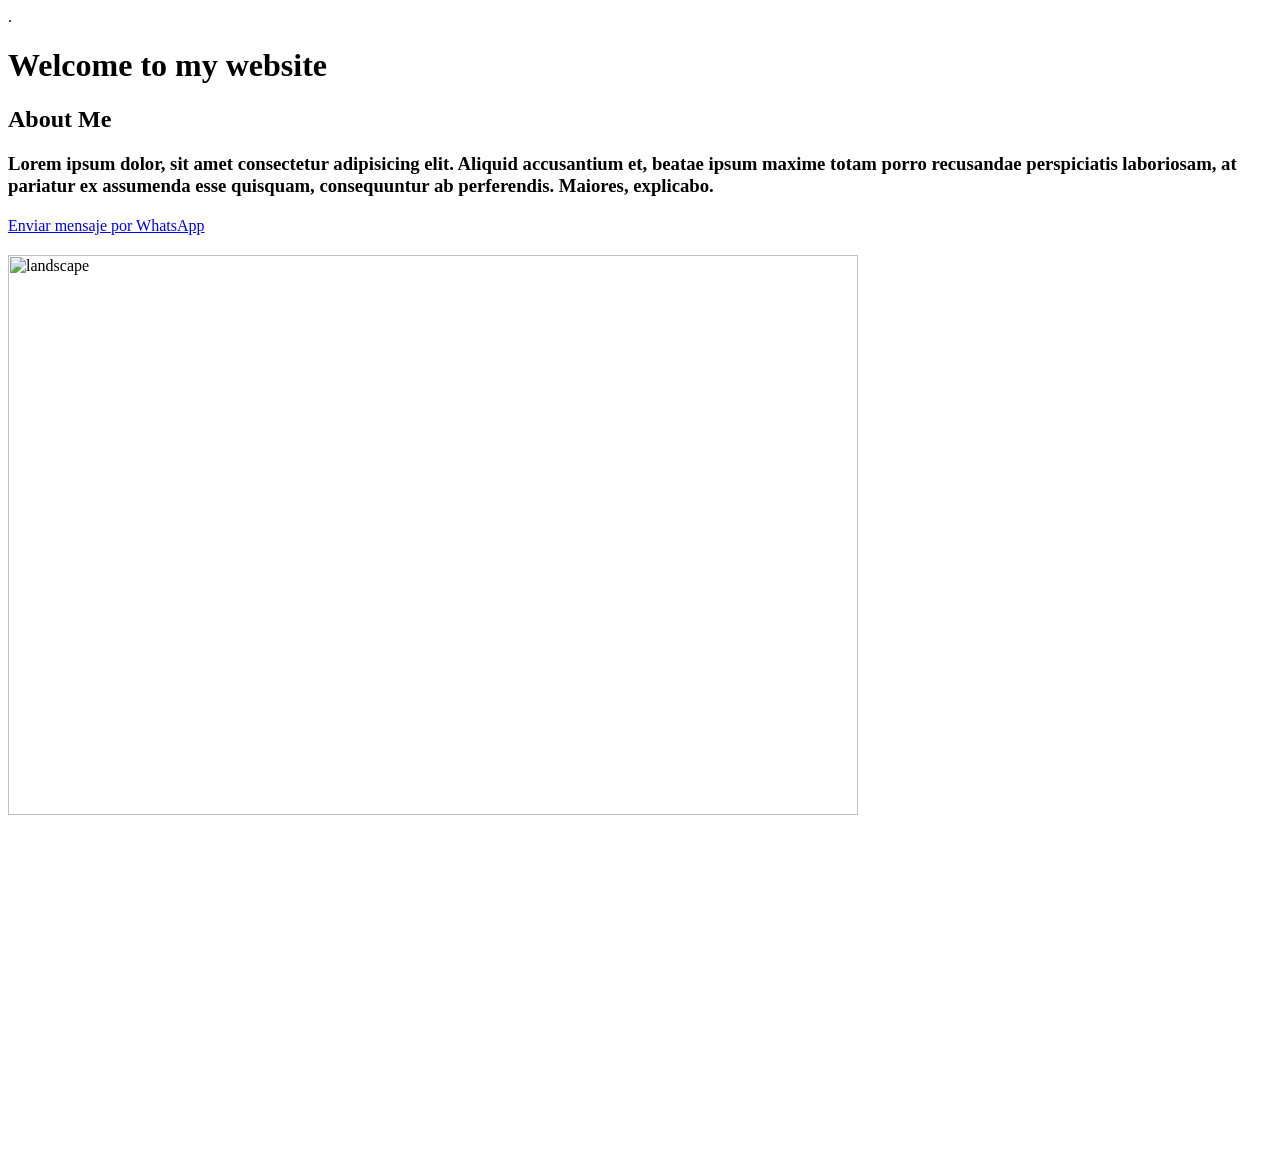
==== index.html @ 63a3f4ae "Add files via upload" ====
<html> 
<head> 
        <title> My first website </title>
        <meta charset="UTF-8"> 
        <meta lang="en">. 
    </head>
    <body>
            <h1>Welcome to my website</h1>
            <h2>About Me</h2>  
            <h3>Lorem ipsum dolor, sit amet consectetur adipisicing elit. Aliquid accusantium et, beatae ipsum maxime totam porro recusandae perspiciatis laboriosam, at pariatur ex assumenda esse quisquam, consequuntur ab perferendis. Maiores, explicabo.
            </h3>
            <p style="margin-top:20px;">
            </p>


            <a href="https://wa.me/5219515046000"> Enviar mensaje por WhatsApp </a>
            <p style="margin-top:20px;">
            </p>
            <img 
                src="/Users/strada/Desktop/landscape.jpg" 
                alt="landscape" 
                width="850" 
                height="560"
                style="margin-bottom:20px;">

            <iframe
                width="560"
                height="315"
                src="https://www.youtube-nocookie.com/embed/Nsv07AuY9k0?si=y05BnMBQCoe88SKb"
                title="YouTube video player"
                frameborder="0">
            </iframe>
    </body>

</html>
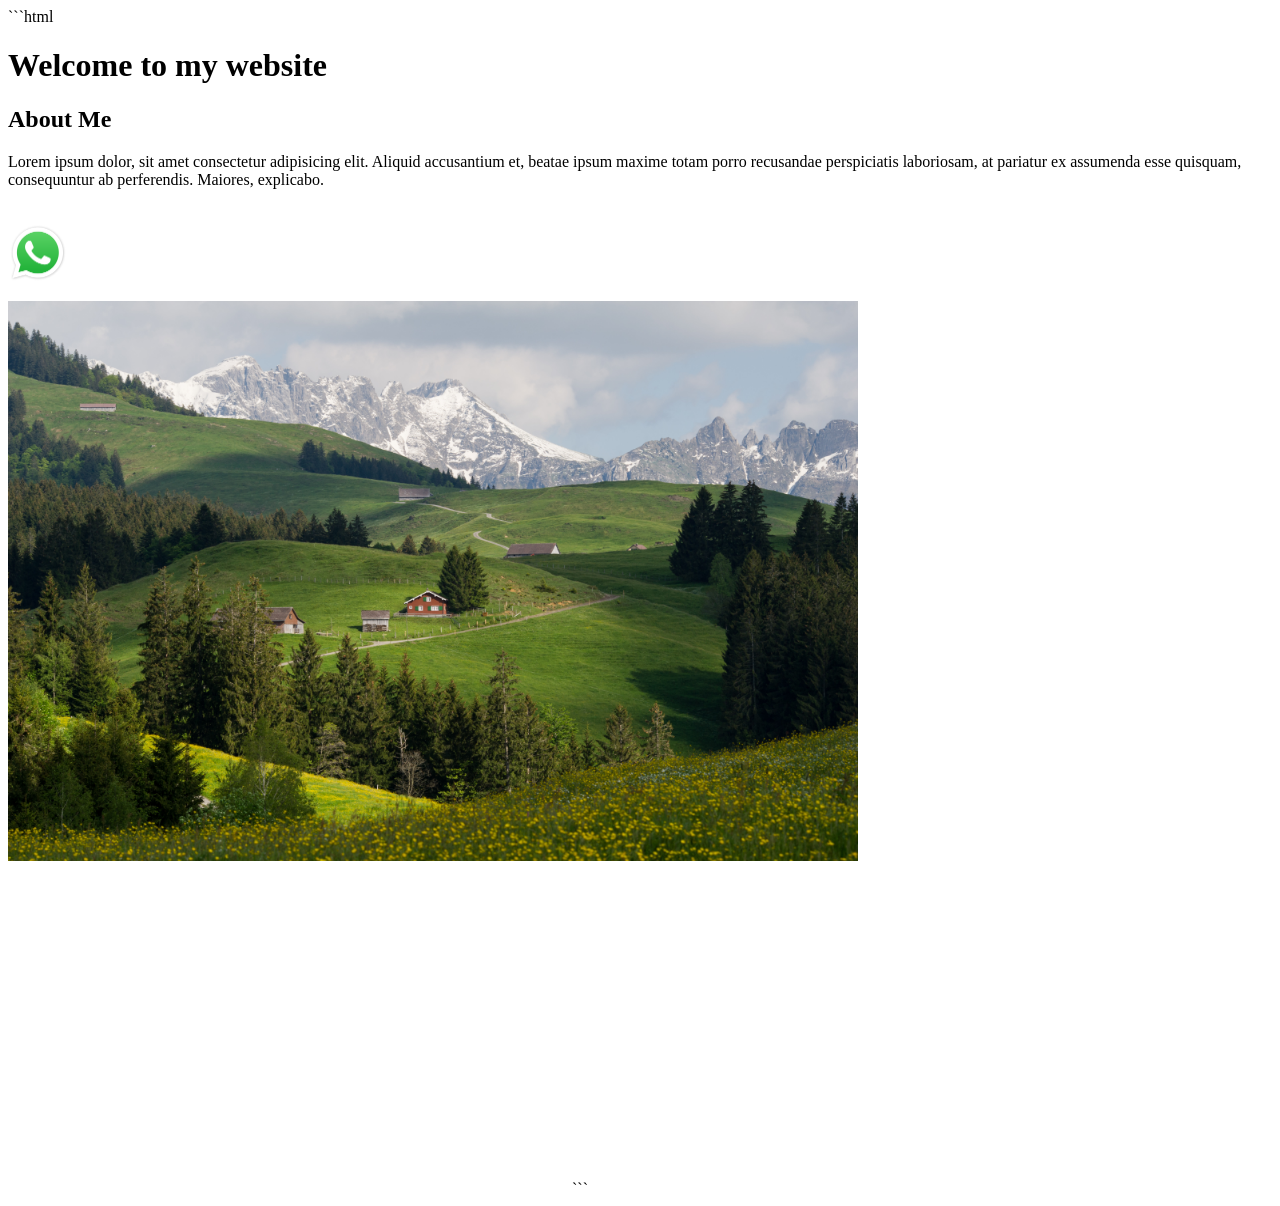
==== commit 1b0cad36: "Add files via upload" ====
--- a/index.html
+++ b/index.html
@@ -1,35 +1,52 @@
-<html> 
-<head> 
-        <title> My first website </title>
-        <meta charset="UTF-8"> 
-        <meta lang="en">. 
-    </head>
-    <body>
-            <h1>Welcome to my website</h1>
-            <h2>About Me</h2>  
-            <h3>Lorem ipsum dolor, sit amet consectetur adipisicing elit. Aliquid accusantium et, beatae ipsum maxime totam porro recusandae perspiciatis laboriosam, at pariatur ex assumenda esse quisquam, consequuntur ab perferendis. Maiores, explicabo.
-            </h3>
-            <p style="margin-top:20px;">
-            </p>
+```html
+<html>
 
+<head>
+    <title>My first website</title>
+    <meta charset="UTF-8">
+    <meta lang="en">
+</head>
 
-            <a href="https://wa.me/5219515046000"> Enviar mensaje por WhatsApp </a>
-            <p style="margin-top:20px;">
-            </p>
-            <img 
-                src="/Users/strada/Desktop/landscape.jpg" 
-                alt="landscape" 
-                width="850" 
-                height="560"
-                style="margin-bottom:20px;">
+<body>
 
-            <iframe
-                width="560"
-                height="315"
-                src="https://www.youtube-nocookie.com/embed/Nsv07AuY9k0?si=y05BnMBQCoe88SKb"
-                title="YouTube video player"
-                frameborder="0">
-            </iframe>
-    </body>
+    <h1>Welcome to my website</h1>
 
-</html>+    <h2>About Me</h2>
+
+    <p>
+        Lorem ipsum dolor, sit amet consectetur adipisicing elit. Aliquid accusantium et, beatae ipsum maxime totam porro recusandae perspiciatis laboriosam, at pariatur ex assumenda esse quisquam, consequuntur ab perferendis. Maiores, explicabo.
+    </p>
+
+    <br>
+
+    <a href="https://wa.me/5219515046000" target="_blank">
+        <img 
+            src="WhatsApp.png"
+            alt="WhatsApp"
+            width="60">
+    </a>
+
+    <br><br>
+
+    <img 
+        src="landscape.jpg"
+        alt="landscape"
+        width="850"
+        height="560">
+
+    <br><br>
+
+    <iframe
+        width="560"
+        height="315"
+        src="https://www.youtube-nocookie.com/embed/Nsv07AuY9k0"
+        title="YouTube video player"
+        frameborder="0"
+        allow="accelerometer; autoplay; clipboard-write; encrypted-media; gyroscope; picture-in-picture; web-share"
+        allowfullscreen>
+    </iframe>
+
+</body>
+
+</html>
+```
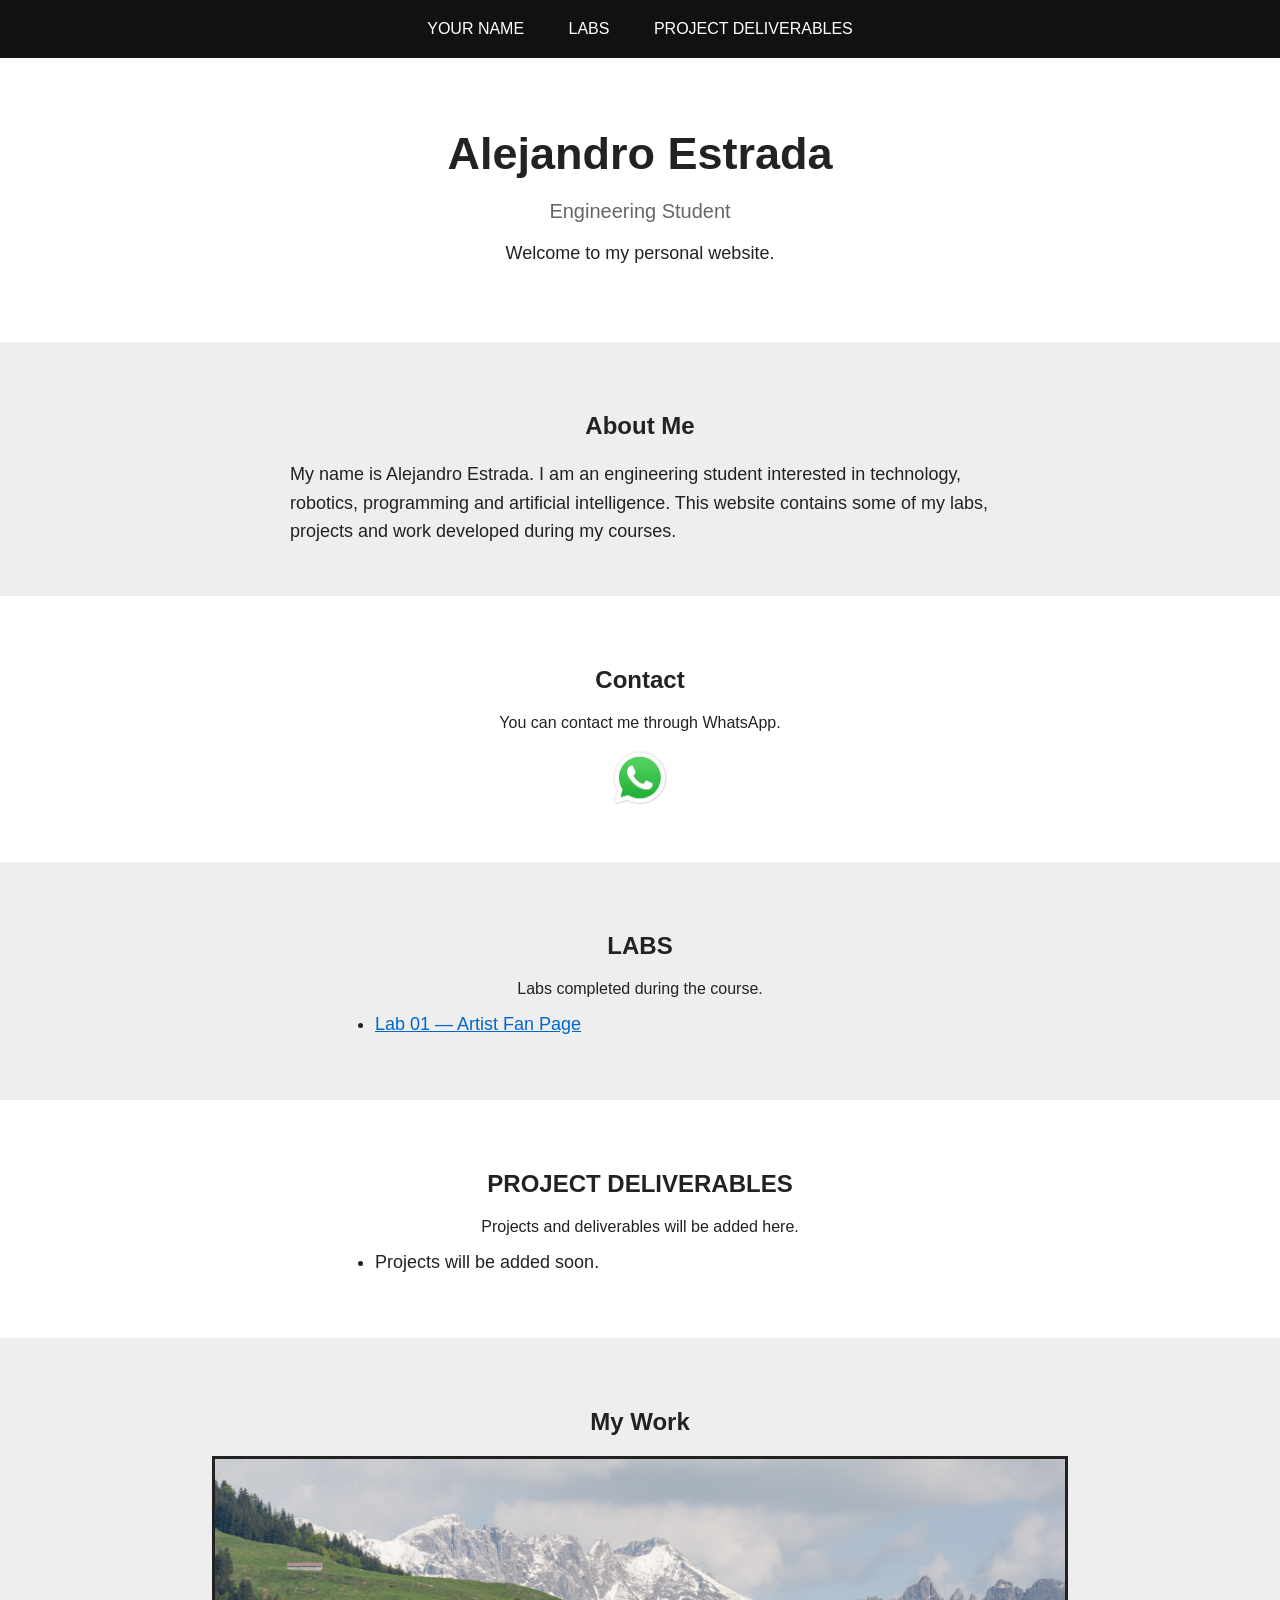
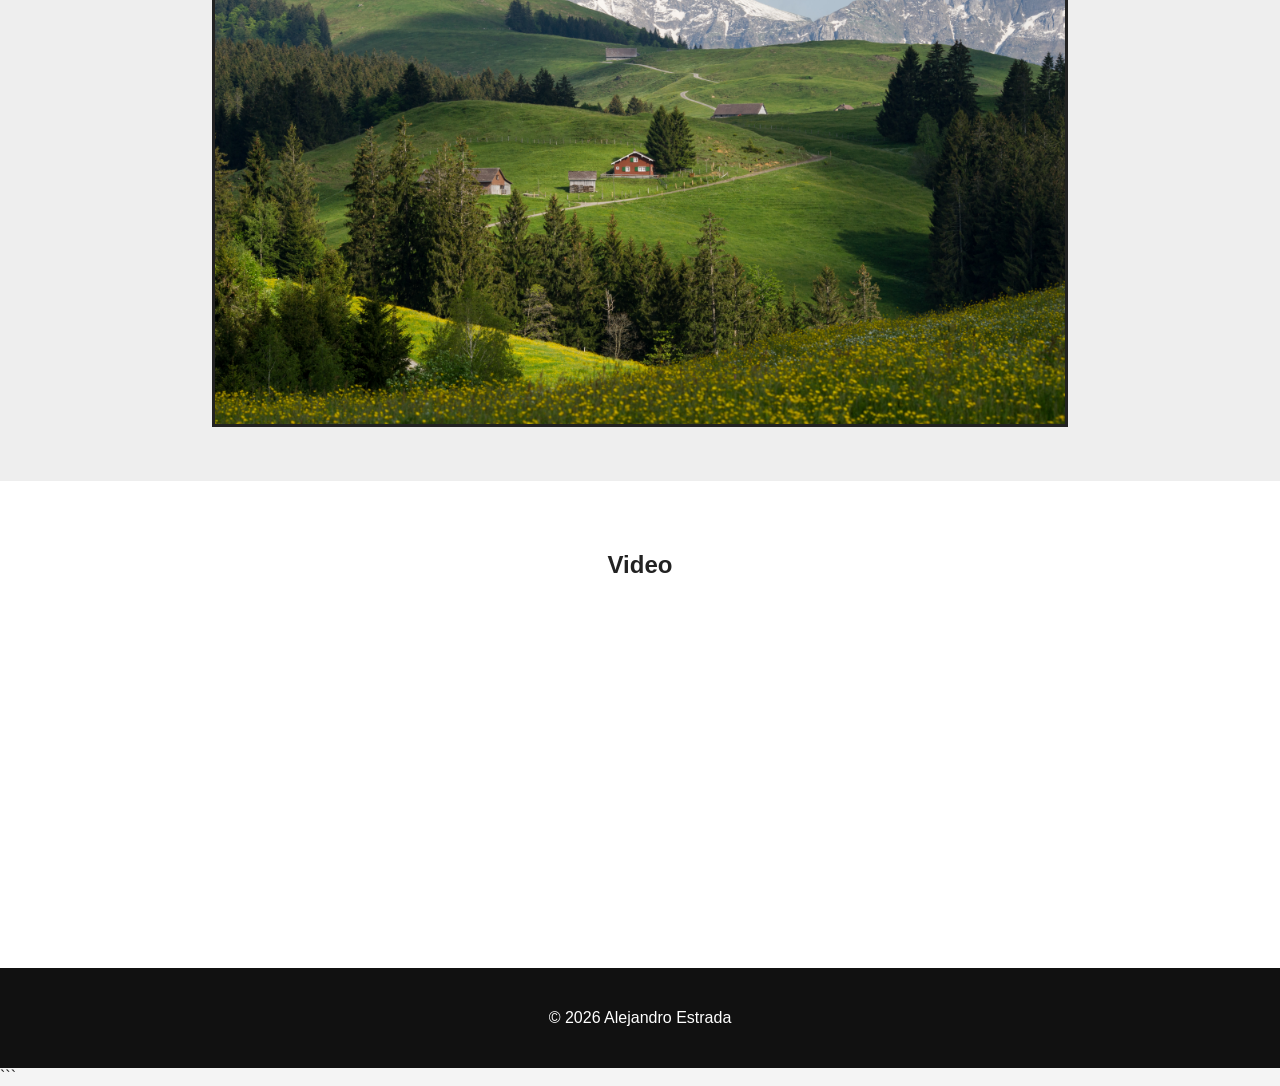
==== commit 83c4de84: "Add files via upload" ====
--- a/index.html
+++ b/index.html
@@ -1,52 +1,204 @@
-```html
+<!DOCTYPE html>
 <html>
 
 <head>
-    <title>My first website</title>
+
+    <title>Alejandro Estrada | Website</title>
+
     <meta charset="UTF-8">
-    <meta lang="en">
+    <meta name="viewport" content="width=device-width, initial-scale=1.0">
+
 </head>
 
-<body>
-
-    <h1>Welcome to my website</h1>
-
-    <h2>About Me</h2>
-
-    <p>
-        Lorem ipsum dolor, sit amet consectetur adipisicing elit. Aliquid accusantium et, beatae ipsum maxime totam porro recusandae perspiciatis laboriosam, at pariatur ex assumenda esse quisquam, consequuntur ab perferendis. Maiores, explicabo.
-    </p>
-
-    <br>
-
-    <a href="https://wa.me/5219515046000" target="_blank">
-        <img 
-            src="WhatsApp.png"
-            alt="WhatsApp"
-            width="60">
-    </a>
-
-    <br><br>
-
-    <img 
-        src="landscape.jpg"
-        alt="landscape"
-        width="850"
-        height="560">
-
-    <br><br>
-
-    <iframe
-        width="560"
-        height="315"
-        src="https://www.youtube-nocookie.com/embed/Nsv07AuY9k0"
-        title="YouTube video player"
-        frameborder="0"
-        allow="accelerometer; autoplay; clipboard-write; encrypted-media; gyroscope; picture-in-picture; web-share"
-        allowfullscreen>
-    </iframe>
+
+<body style="margin: 0; font-family: Arial, sans-serif; background-color: #f4f4f4; color: #222222;">
+
+
+    <!-- Navigation -->
+
+    <nav style="background-color: #111111; padding: 20px; text-align: center;">
+
+        <a href="index.html" style="color: white; text-decoration: none; margin: 20px;">
+            YOUR NAME
+        </a>
+
+        <a href="#labs" style="color: white; text-decoration: none; margin: 20px;">
+            LABS
+        </a>
+
+        <a href="#projects" style="color: white; text-decoration: none; margin: 20px;">
+            PROJECT DELIVERABLES
+        </a>
+
+    </nav>
+
+
+
+    <!-- Main introduction -->
+
+    <section style="background-color: white; text-align: center; padding: 60px;">
+
+        <h1 style="font-size: 45px; margin: 10px;">
+            Alejandro Estrada
+        </h1>
+
+        <p style="font-size: 20px; color: #666666;">
+            Engineering Student
+        </p>
+
+        <p style="font-size: 18px;">
+            Welcome to my personal website.
+        </p>
+
+    </section>
+
+
+
+    <!-- About Me -->
+
+    <section style="background-color: #eeeeee; padding: 50px;">
+
+        <h2 style="text-align: center;">
+            About Me
+        </h2>
+
+        <p style="max-width: 700px; margin: auto; font-size: 18px; line-height: 1.6;">
+
+            My name is Alejandro Estrada. I am an engineering student
+            interested in technology, robotics, programming and artificial intelligence.
+
+            This website contains some of my labs, projects and work
+            developed during my courses.
+
+        </p>
+
+    </section>
+
+
+
+    <!-- Contact -->
+
+    <section style="background-color: white; text-align: center; padding: 50px;">
+
+        <h2>
+            Contact
+        </h2>
+
+        <p>
+            You can contact me through WhatsApp.
+        </p>
+
+        <a href="https://wa.me/5219515046000" target="_blank">
+
+            <img src="WhatsApp.png" alt="WhatsApp" width="60">
+
+        </a>
+
+    </section>
+
+
+
+    <!-- Labs -->
+
+    <section id="labs" style="background-color: #eeeeee; padding: 50px;">
+
+        <h2 style="text-align: center;">
+            LABS
+        </h2>
+
+        <p style="text-align: center;">
+            Labs completed during the course.
+        </p>
+
+
+        <ul style="max-width: 600px; margin: auto; font-size: 18px;">
+
+            <li style="margin: 15px;">
+
+                <a href="lab01.html" style="color: #0066cc;">
+
+                    Lab 01 — Artist Fan Page
+
+                </a>
+
+            </li>
+
+        </ul>
+
+    </section>
+
+
+
+    <!-- Project Deliverables -->
+
+    <section id="projects" style="background-color: white; padding: 50px;">
+
+        <h2 style="text-align: center;">
+            PROJECT DELIVERABLES
+        </h2>
+
+        <p style="text-align: center;">
+            Projects and deliverables will be added here.
+        </p>
+
+
+        <ul style="max-width: 600px; margin: auto; font-size: 18px;">
+
+            <li style="margin: 15px;">
+                Projects will be added soon.
+            </li>
+
+        </ul>
+
+    </section>
+
+
+
+    <!-- Landscape -->
+
+    <section style="background-color: #eeeeee; text-align: center; padding: 50px;">
+
+        <h2>
+            My Work
+        </h2>
+
+        <img src="landscape.jpg" alt="Landscape" width="850" height="560"
+            style="max-width: 90%; height: auto; border: 3px solid #222222;">
+
+    </section>
+
+
+
+    <!-- Video -->
+
+    <section style="background-color: white; text-align: center; padding: 50px;">
+
+        <h2>
+            Video
+        </h2>
+
+        <iframe width="560" height="315" src="https://www.youtube-nocookie.com/embed/Nsv07AuY9k0"
+            title="YouTube video player" frameborder="0"
+            allow="accelerometer; autoplay; clipboard-write; encrypted-media; gyroscope; picture-in-picture; web-share"
+            allowfullscreen>
+        </iframe>
+
+    </section>
+
+
+
+    <!-- Footer -->
+
+    <footer style="background-color: #111111; color: white; text-align: center; padding: 25px;">
+
+        <p>
+            © 2026 Alejandro Estrada
+        </p>
+
+    </footer>
+
 
 </body>
 
 </html>
-```
+```
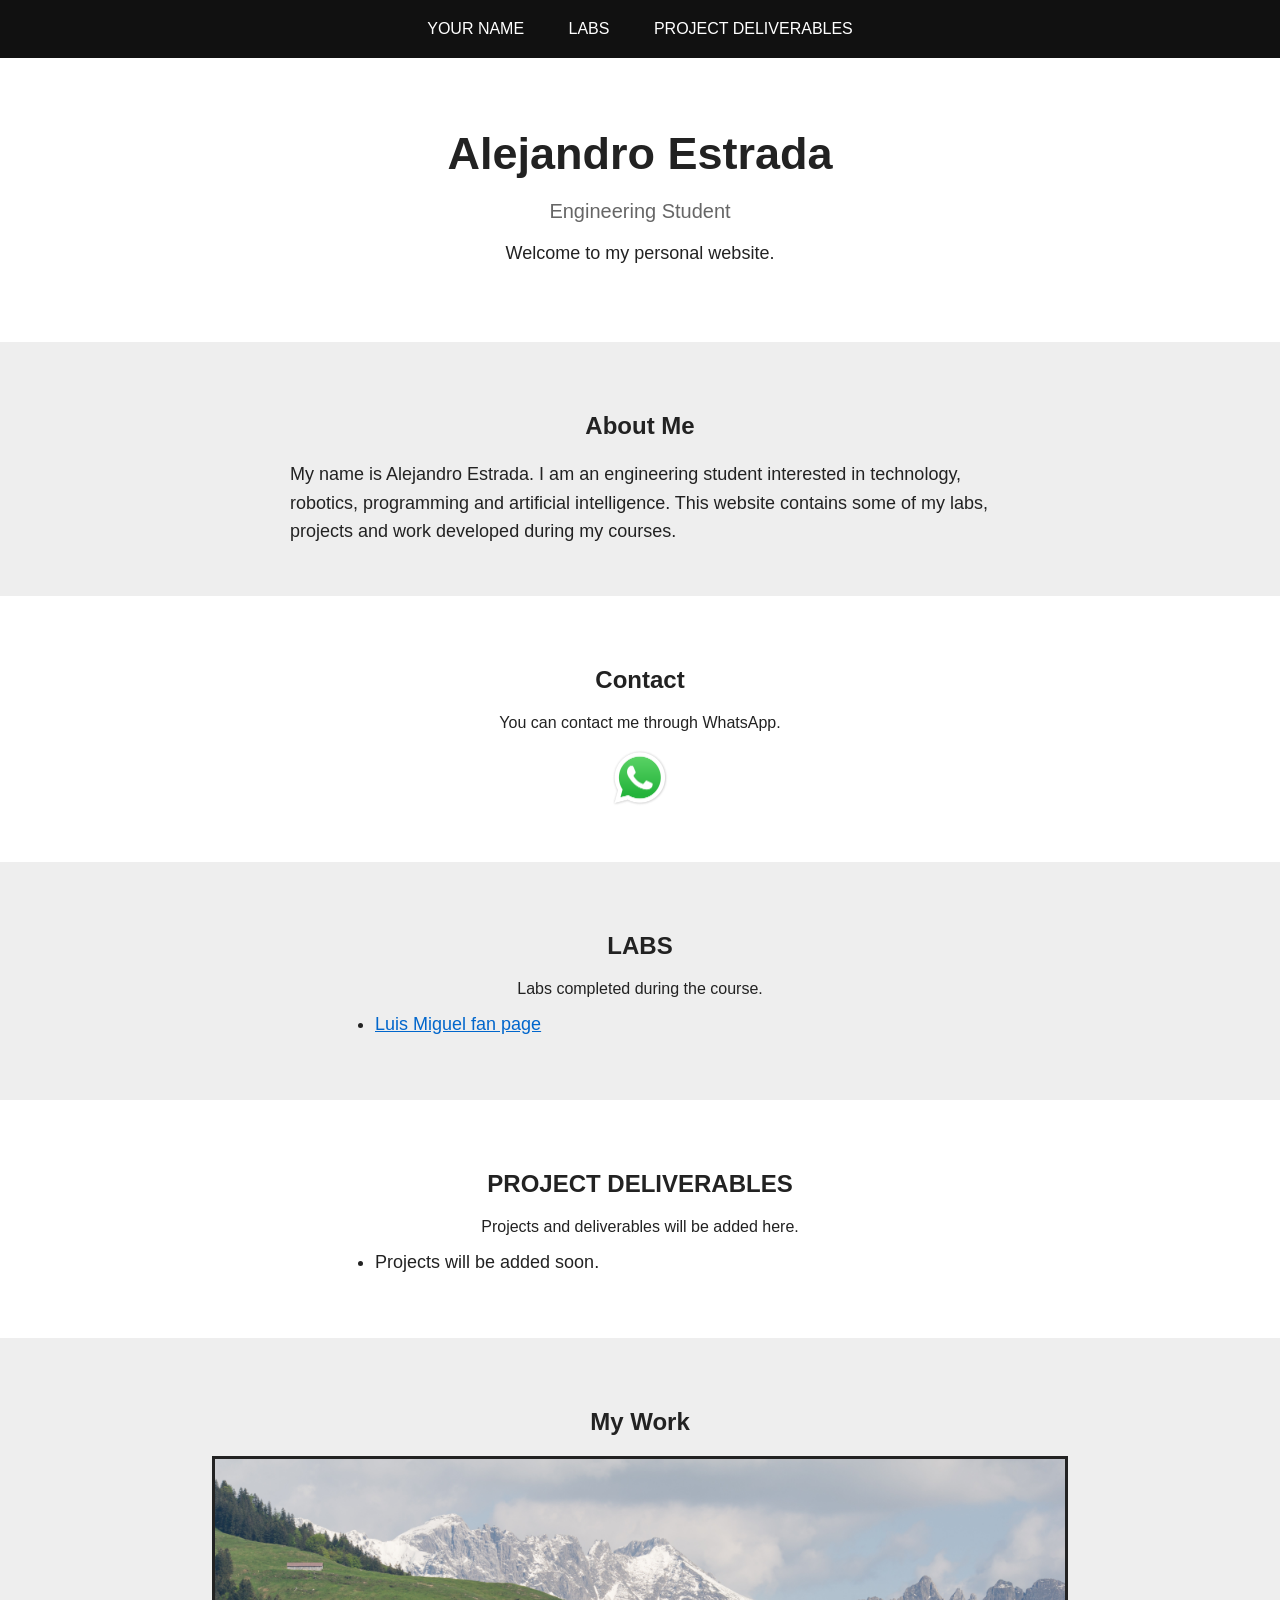
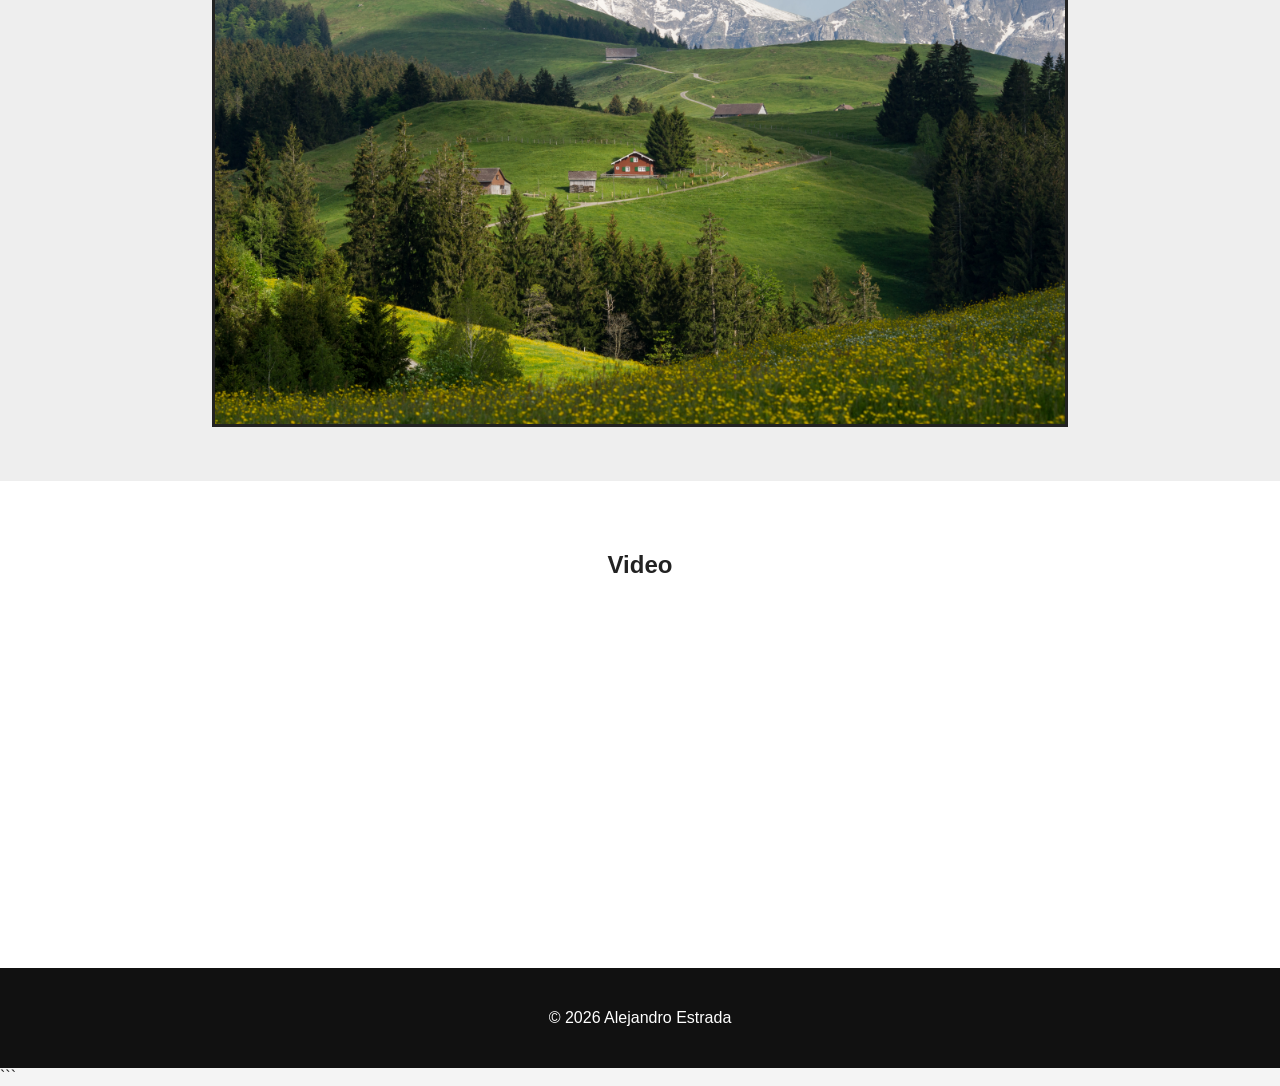
==== commit f891e43c: "Add files via upload" ====
--- a/index.html
+++ b/index.html
@@ -115,9 +115,9 @@
 
             <li style="margin: 15px;">
 
-                <a href="lab01.html" style="color: #0066cc;">
-
-                    Lab 01 — Artist Fan Page
+                <a href="https://alex-strada.github.io/luismiguel-fanweb/lab_lm.html" style="color: #0066cc;">
+
+                    Luis Miguel fan page
 
                 </a>
 
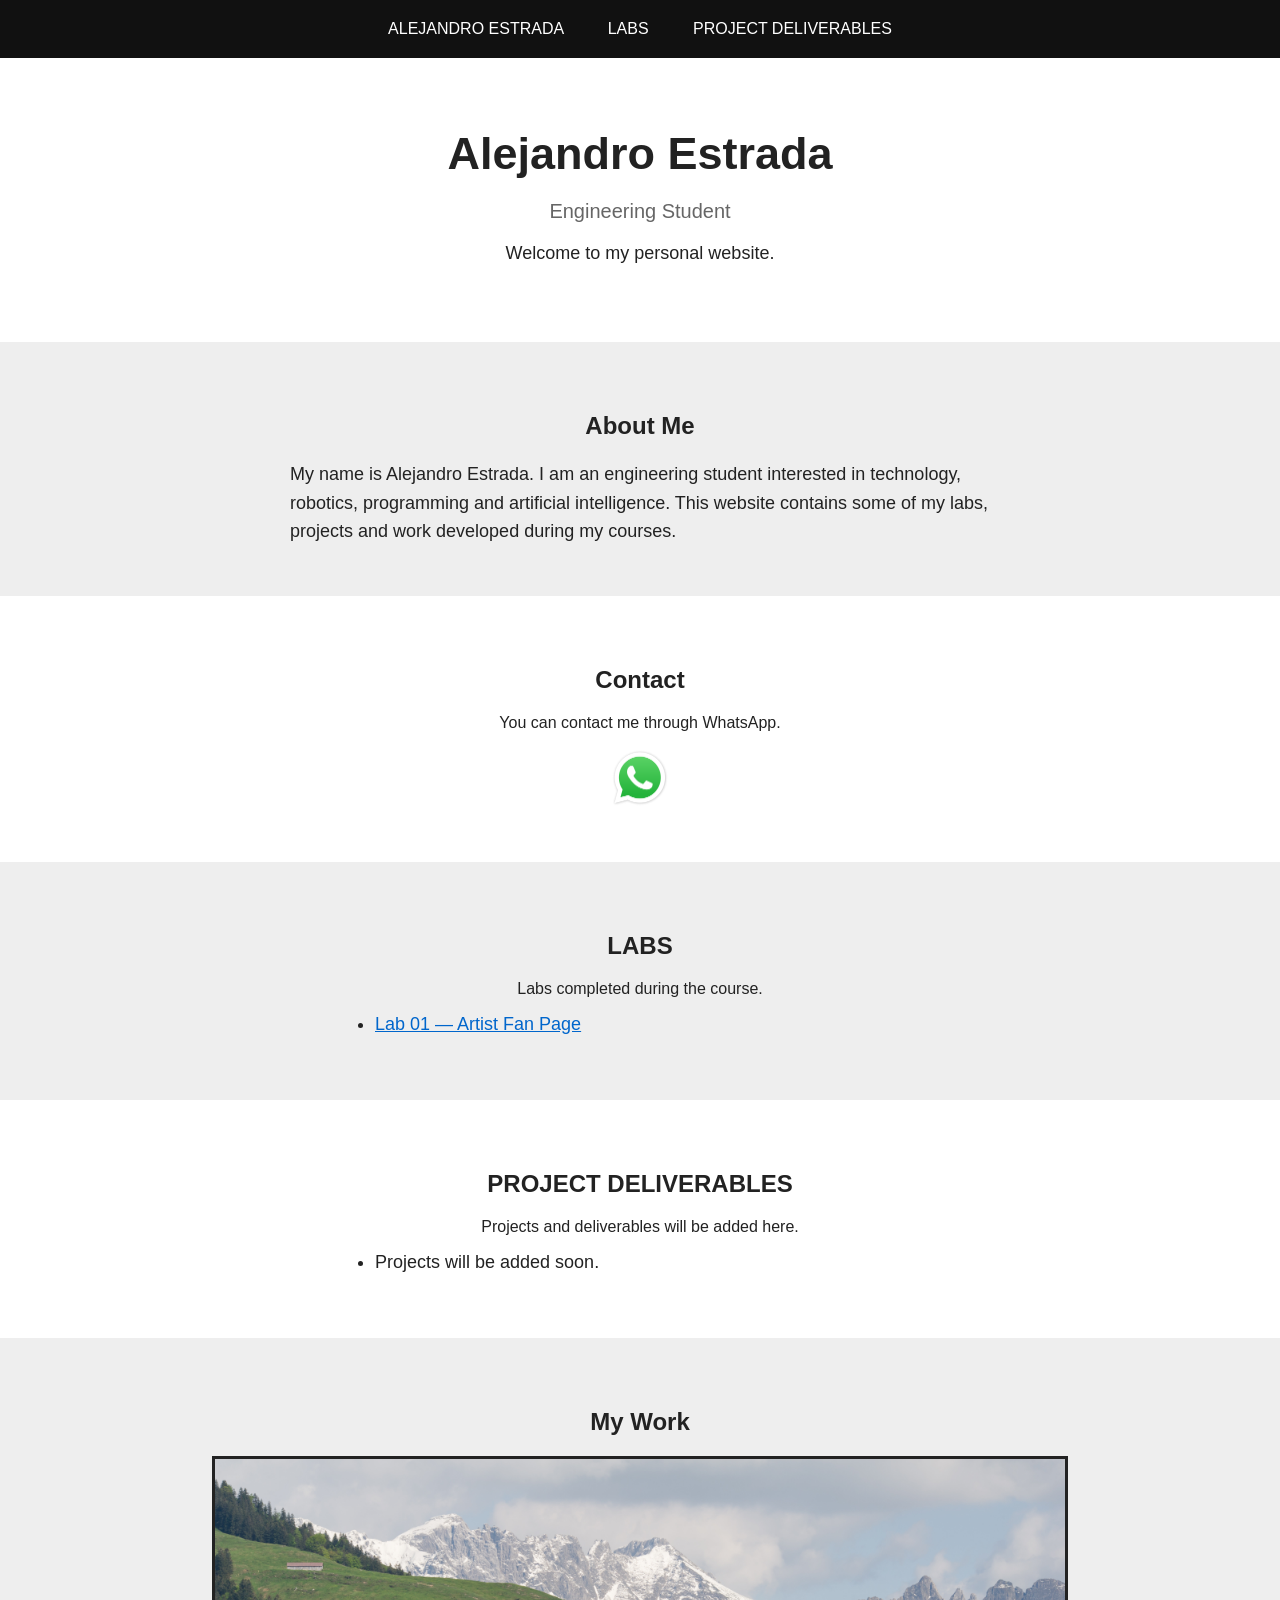
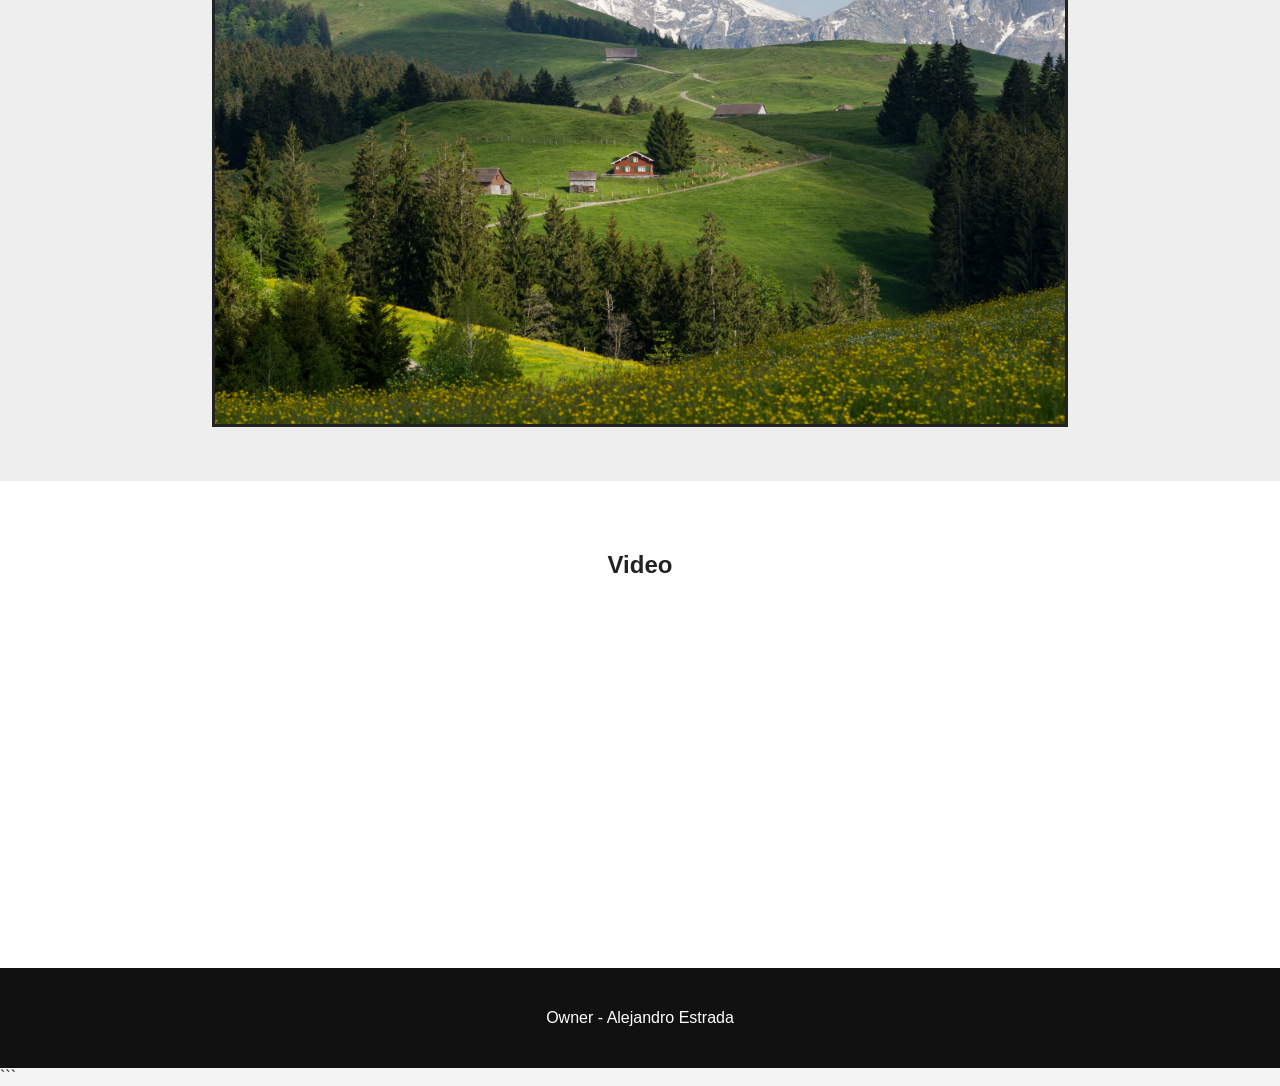
==== commit 2e26ea1a: "Update portfolio navigation and Lab 01 link" ====
--- a/index.html
+++ b/index.html
@@ -19,7 +19,7 @@
     <nav style="background-color: #111111; padding: 20px; text-align: center;">
 
         <a href="index.html" style="color: white; text-decoration: none; margin: 20px;">
-            YOUR NAME
+            ALEJANDRO ESTRADA
         </a>
 
         <a href="#labs" style="color: white; text-decoration: none; margin: 20px;">
@@ -117,7 +117,7 @@
 
                 <a href="https://alex-strada.github.io/luismiguel-fanweb/lab_lm.html" style="color: #0066cc;">
 
-                    Luis Miguel fan page
+                    Lab 01 — Artist Fan Page
 
                 </a>
 
@@ -192,7 +192,7 @@
     <footer style="background-color: #111111; color: white; text-align: center; padding: 25px;">
 
         <p>
-            © 2026 Alejandro Estrada
+            Owner - Alejandro Estrada
         </p>
 
     </footer>
@@ -201,4 +201,4 @@
 </body>
 
 </html>
-```+```
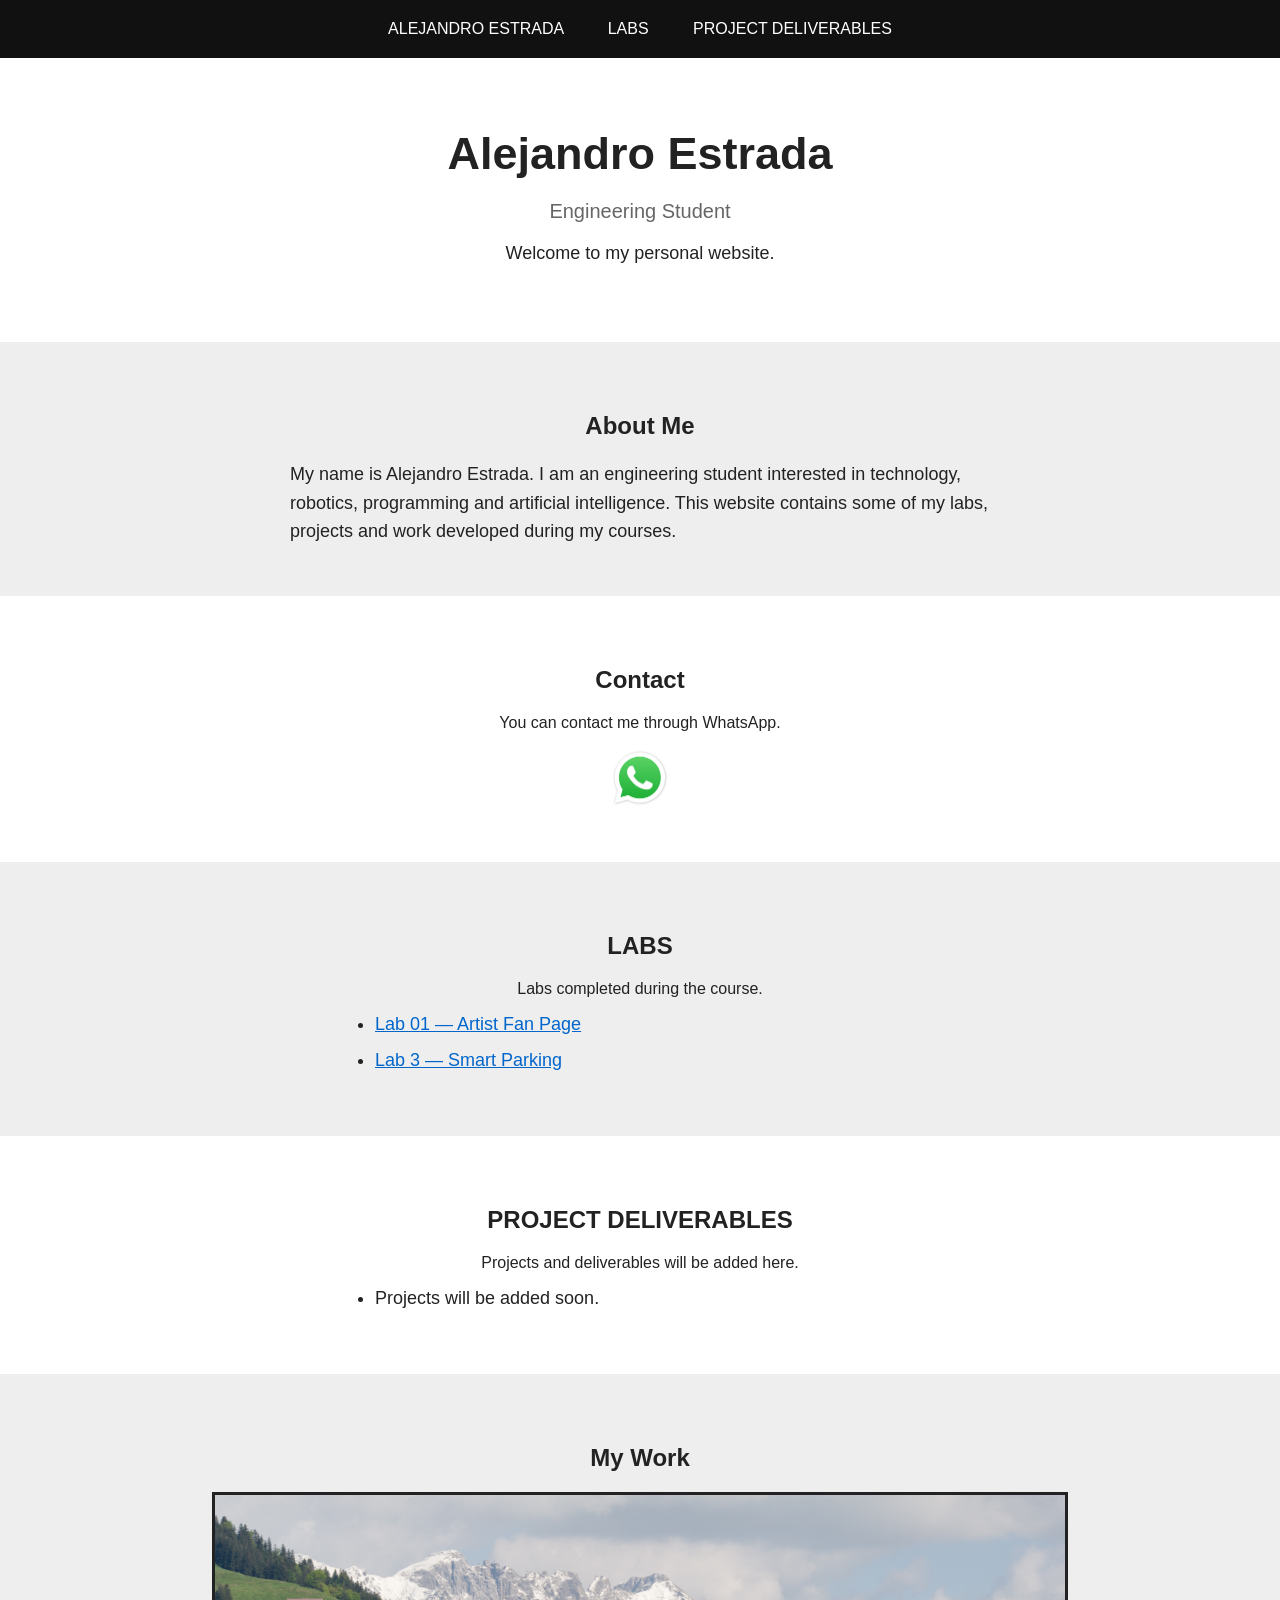
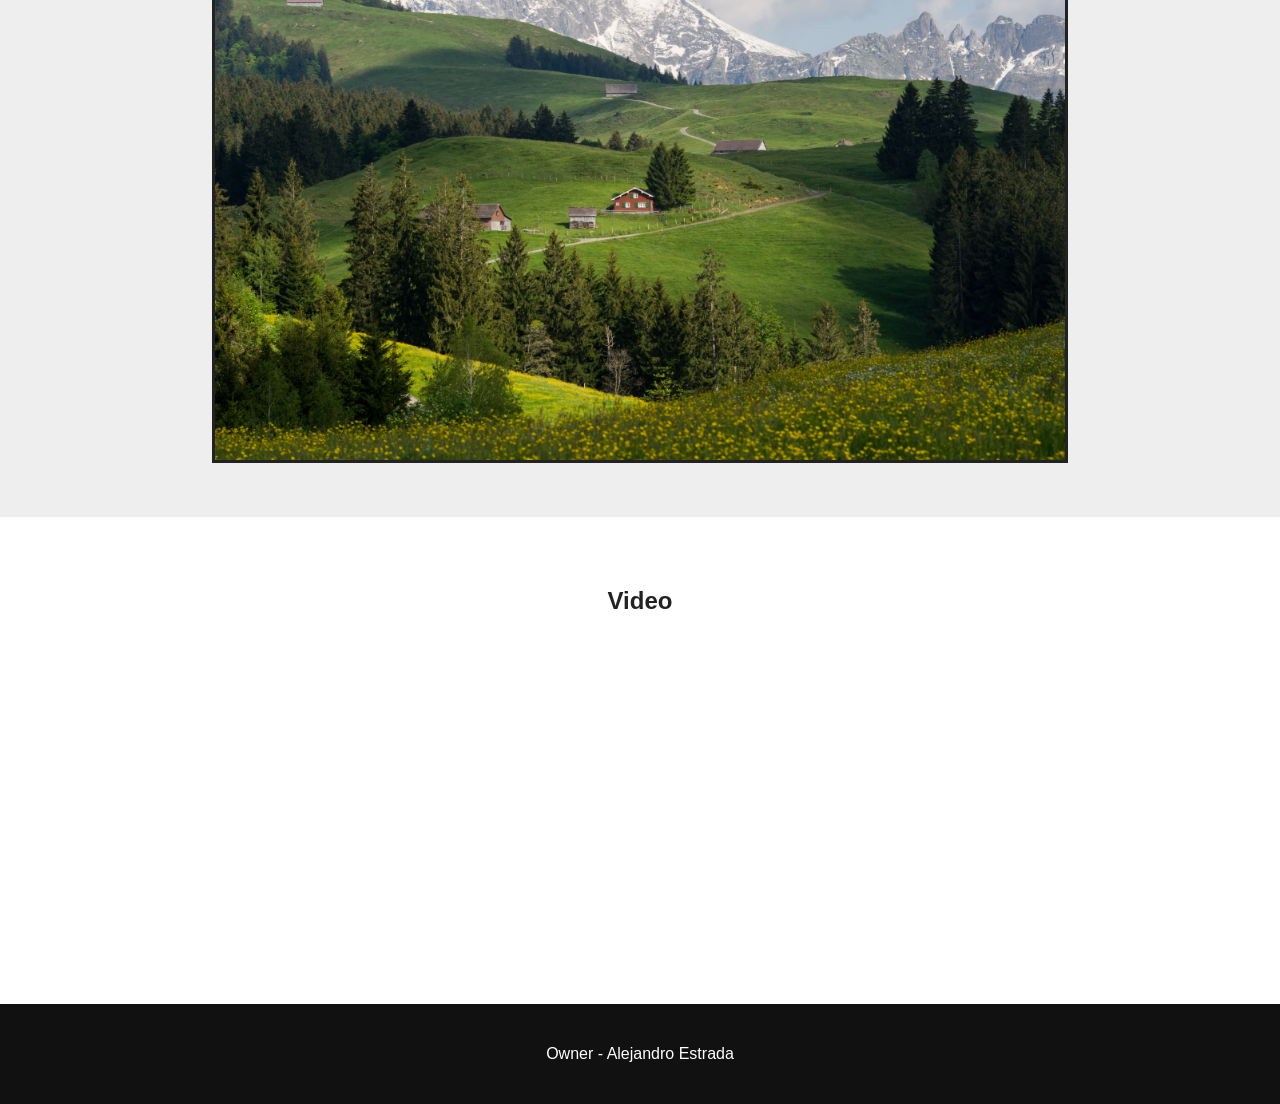
==== commit 708b72c2: "Add Lab 3 Smart Parking simulation and personal-site link" ====
--- a/index.html
+++ b/index.html
@@ -118,6 +118,16 @@
                 <a href="https://alex-strada.github.io/luismiguel-fanweb/lab_lm.html" style="color: #0066cc;">
 
                     Lab 01 — Artist Fan Page
+
+                </a>
+
+            </li>
+
+            <li style="margin: 15px;">
+
+                <a href="lab3/" style="color: #0066cc;">
+
+                    Lab 3 — Smart Parking
 
                 </a>
 
@@ -201,4 +211,3 @@
 </body>
 
 </html>
-```
